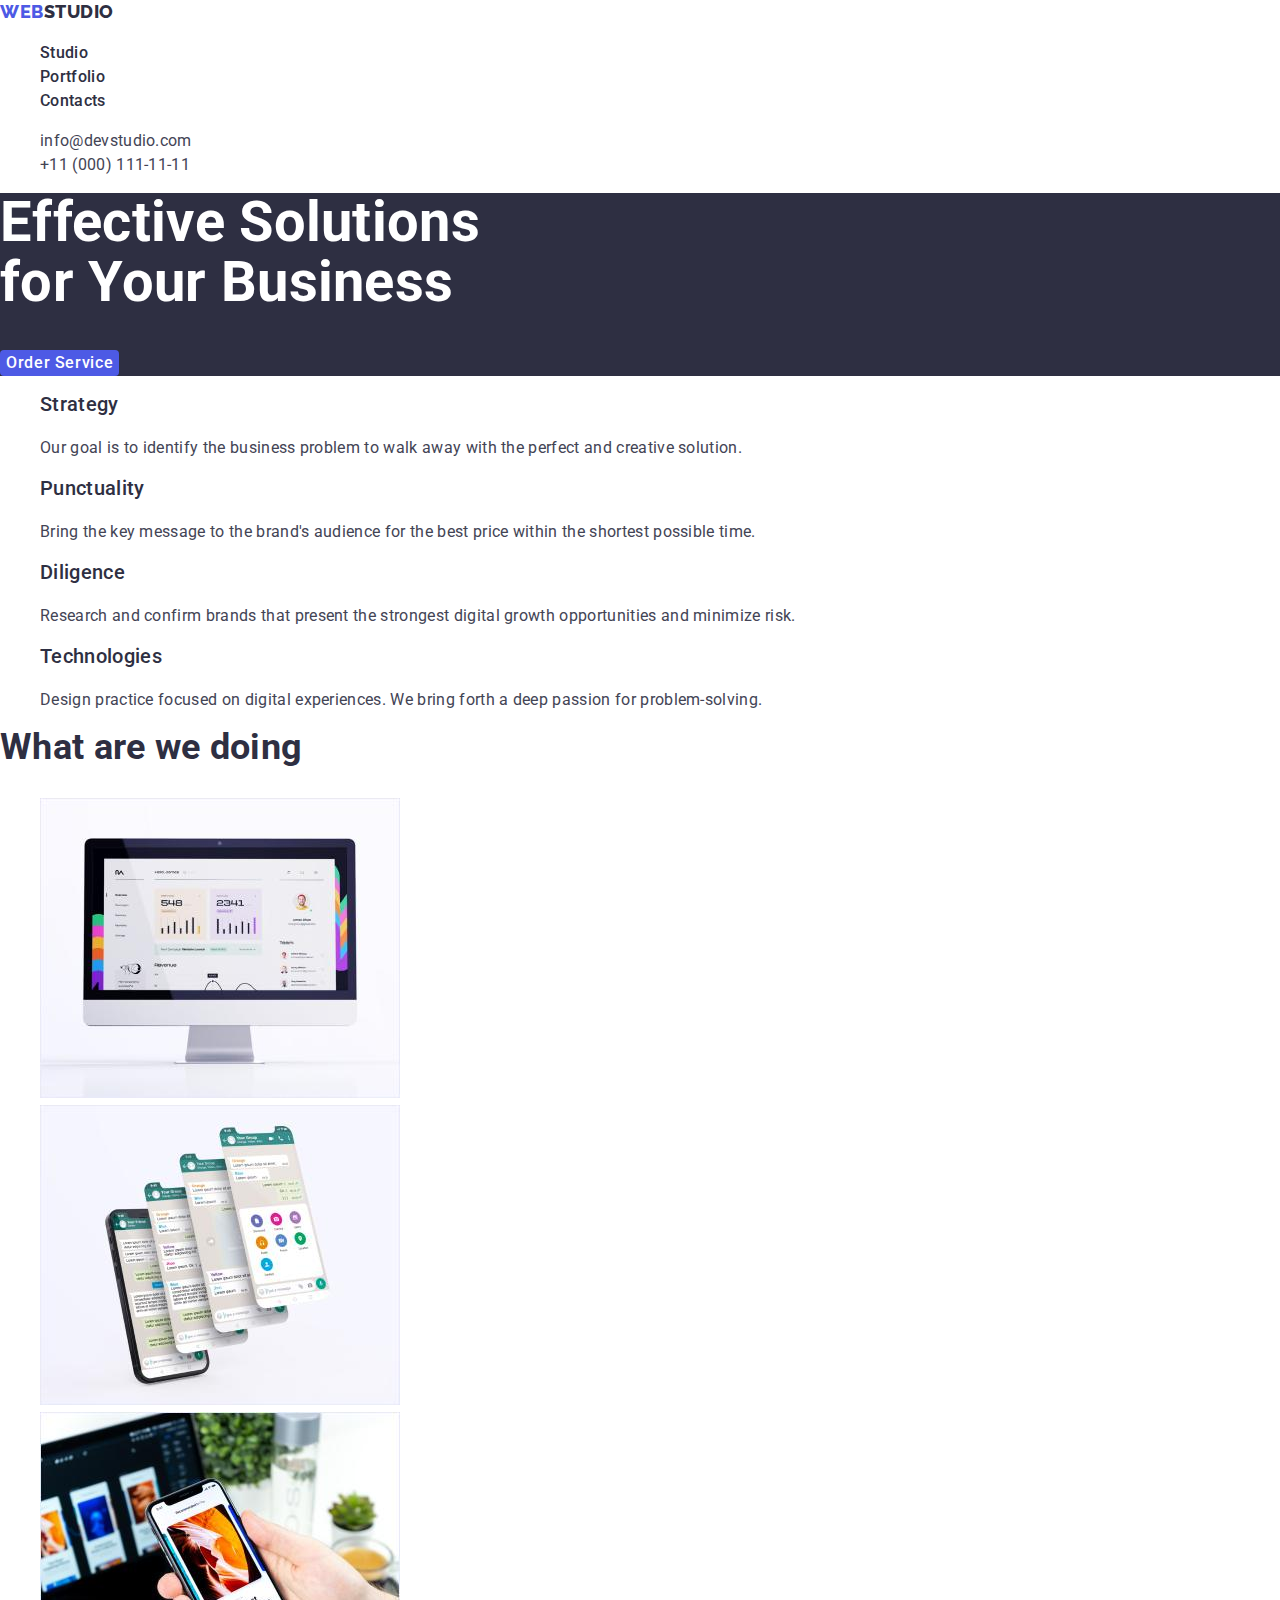
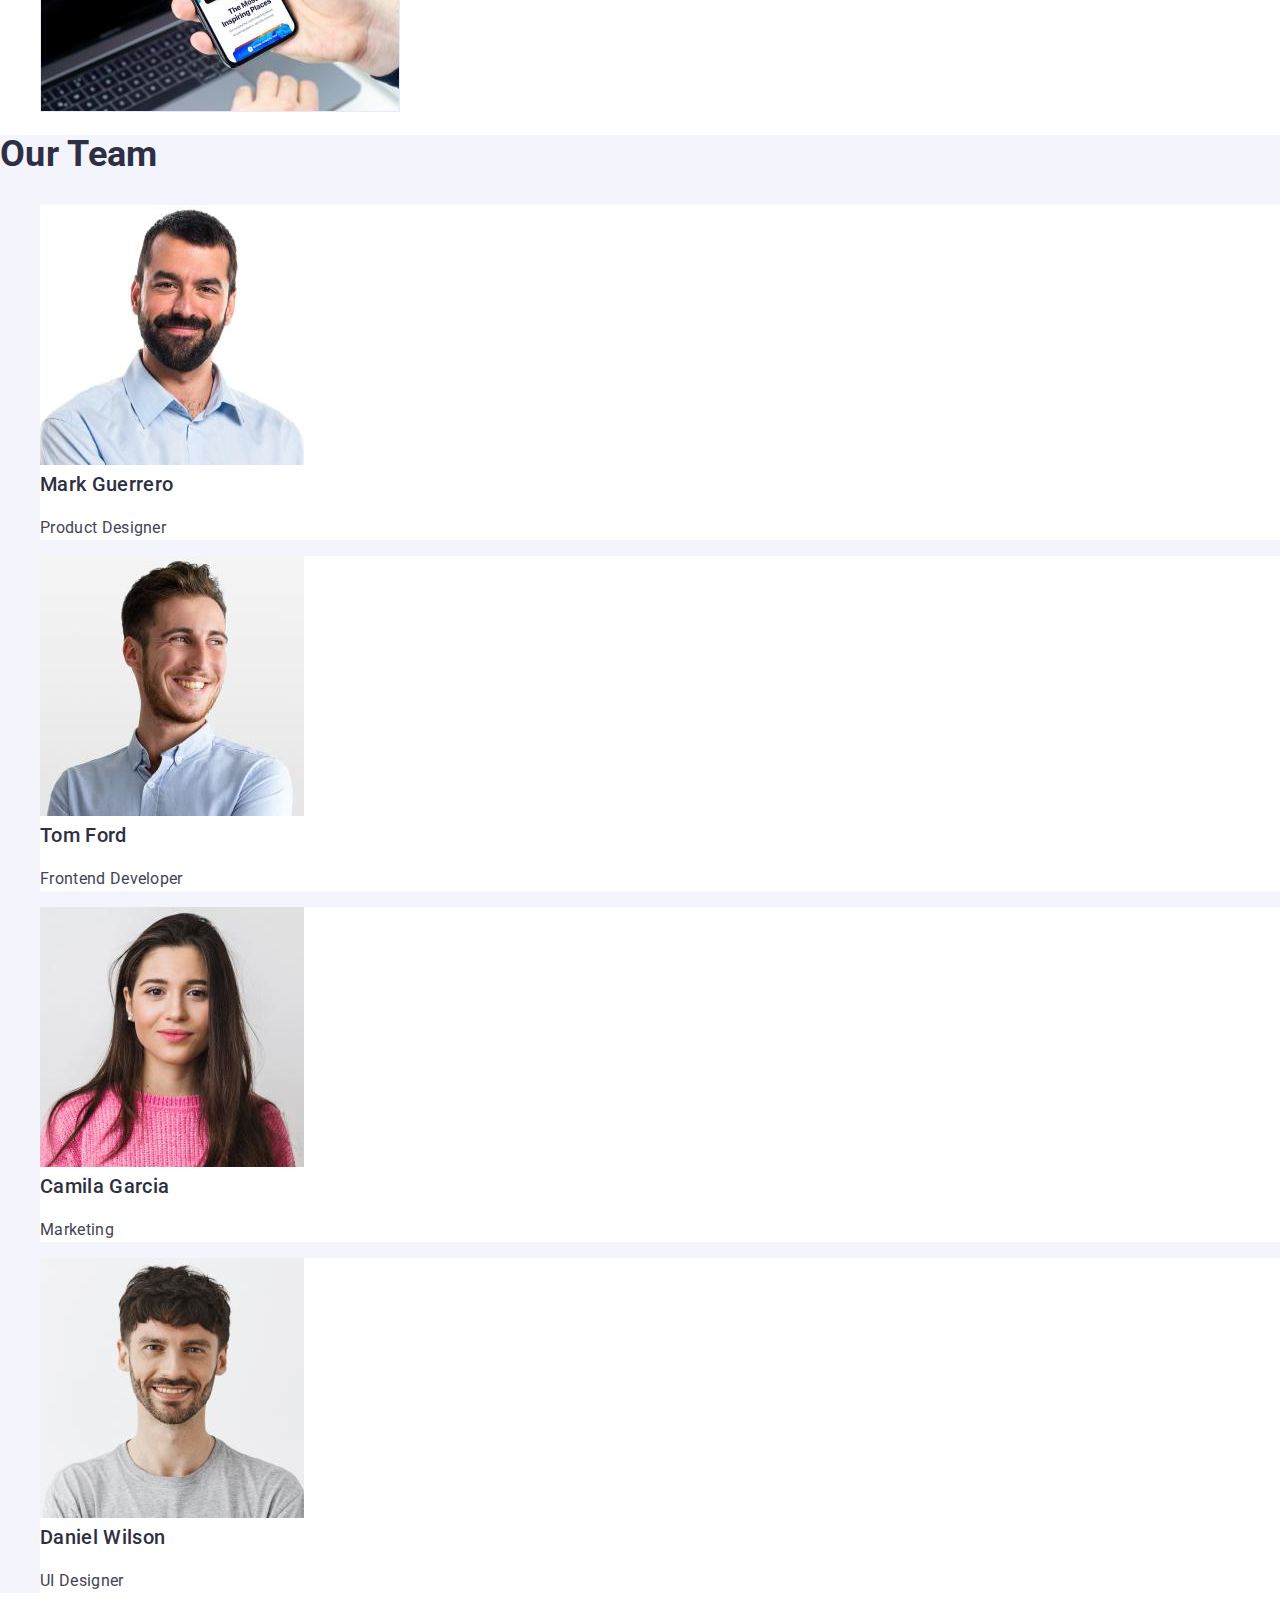
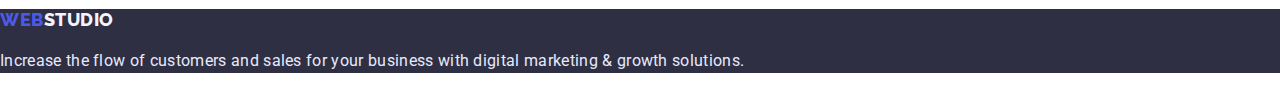
==== index.html @ 21699c54 "Initial commit" ====
<!DOCTYPE html>
<html lang="en">
  <head>
    <meta charset="UTF-8" />
    <meta http-equiv="X-UA-Compatible" content="IE=edge" />
    <meta name="viewport" content="width=device-width, initial-scale=1.0" />
    <title>goit-markup-hw-02</title>
    <!-- Fonts -->
    <link
      rel="stylesheet"
      href="https://cdnjs.cloudflare.com/ajax/libs/modern-normalize/1.1.0/modern-normalize.min.css"
    />
    <link rel="preconnect" href="https://fonts.googleapis.com" />
    <link rel="preconnect" href="https://fonts.gstatic.com" crossorigin />
    <link
      href="https://fonts.googleapis.com/css2?family=Raleway:wght@800&family=Roboto:wght@400;500;700;900&display=swap"
      rel="stylesheet"
    />
    <!-- Styles -->
    <link rel="stylesheet" href="./css/styles.css" />
  </head>
  <body>
    <!-- Header -->
    <header>
      <nav>
        <a class="logo" href="./index.html"
          ><span class="span-web">Web</span>Studio</a
        >
        <ul>
          <li><a class="header-link" href="">Studio</a></li>
          <li><a class="header-link" href="./portfolio.html">Portfolio</a></li>
          <li><a class="header-link" href="">Contacts</a></li>
        </ul>
      </nav>
      <address>
        <ul>
          <li>
            <a class="mail" href="mailto:info@devstudio.com"
              >info@devstudio.com</a
            >
          </li>
          <li>
            <a class="tel" href="tel:+110001111111">+11 (000) 111-11-11</a>
          </li>
        </ul>
      </address>
    </header>
    <!-- Унікальний контент -->
    <main>
      <section class="hero-section">
        <h1 class="hero-title">
          Effective Solutions <br />
          for Your Business
        </h1>
        <button class="button-hero" type="button">Order Service</button>
      </section>
      <!-- Features -->
      <section>
        <h2 hidden>features</h2>
        <ul>
          <li>
            <h3 class="title-h3">Strategy</h3>
            <p>
              Our goal is to identify the business problem to walk away with the
              perfect and creative solution.
            </p>
          </li>
          <li>
            <h3 class="title-h3">Punctuality</h3>
            <p>
              Bring the key message to the brand's audience for the best price
              within the shortest possible time.
            </p>
          </li>
          <li>
            <h3 class="title-h3">Diligence</h3>
            <p>
              Research and confirm brands that present the strongest digital
              growth opportunities and minimize risk.
            </p>
          </li>
          <li>
            <h3 class="title-h3">Technologies</h3>
            <p>
              Design practice focused on digital experiences. We bring forth a
              deep passion for problem-solving.
            </p>
          </li>
        </ul>
      </section>
      <section>
        <!-- Можливості -->
        <h2 class="title-h2">What are we doing</h2>
        <ul>
          <li>
            <img
              src="./images/analitic.jpg"
              alt="Analitic"
              width="360"
              height="300"
            />
          </li>
          <li>
            <img
              src="./images/mesengers.jpg"
              alt="Mesengers"
              width="360"
              height="300"
            />
          </li>
          <li>
            <img
              src="./images/motivations.jpg"
              alt="Motivations"
              width="360"
              height="300"
            />
          </li>
        </ul>
      </section>
      <section class="our-team">
        <h2 class="title-h2">Our Team</h2>
        <ul>
          <li class="background-our-team">
            <img
              src="./images/markguerrero.jpg"
              alt="Mark Guerrero"
              width="264"
              height="260"
            />
            <h3 class="title-h3">Mark Guerrero</h3>
            <p>Product Designer</p>
          </li>
          <li class="background-our-team">
            <img
              src="./images/tomford.jpg"
              alt="Tom Ford"
              width="264"
              height="260"
            />
            <h3 class="title-h3">Tom Ford</h3>
            <p>Frontend Developer</p>
          </li>
          <li class="background-our-team">
            <img
              src="./images/camilagarcia.jpg"
              alt="Camila Garcia"
              width="264"
              height="260"
            />
            <h3 class="title-h3">Camila Garcia</h3>
            <p>Marketing</p>
          </li>

          <li class="background-our-team">
            <img
              src="./images/danielwilson.jpg"
              alt="Daniel Wilson"
              width="264"
              height="260"
            />
            <h3 class="title-h3">Daniel Wilson</h3>
            <p>UI Designer</p>
          </li>
        </ul>
      </section>
    </main>
    <!-- Підвал -->
    <footer>
      <a class="footer-logo" href="./index.html"
        ><span class="span-web">Web</span>Studio</a
      >
      <p class="footer-p">
        Increase the flow of customers and sales for your business with digital
        marketing & growth solutions.
      </p>
    </footer>
  </body>
</html>
---- css/styles.css ----
:root {
  --color-brand: #2e2f42;
  --color-prymary: #434455;
  --color-secondary: #ffffff;
  --color-iris: #4d5ae5;
  --color-ocean: #404bbf;
  --color-light: #f4f4fd;
  --color-accent: #e7e9fc;
}

body {
  color: var(--color-prymary);
  font-family: 'Roboto', sans-serif;
  font-size: 16px;
  line-height: 1.5;
  letter-spacing: 0.02em;
}
.p,
h1,
h2,
h3,
h4,
h5,
h6 {
  margin-top: 0;
}

/* Header */
header {
  background-color: var(--color-secondary);
}
ul {
  list-style-type: none;
}

/* site nav */
.logo {
  color: var(--color-brand);
  font-family: 'Raleway', sans-serif;
  font-weight: 800;
  font-size: 18px;
  line-height: 1.33;
  text-decoration: none;
  text-transform: uppercase;
  letter-spacing: 0.03em;
}
.span-web {
  color: var(--color-iris);
}

.header-link {
  color: var(--color-brand);
  font-weight: 500;
  font-size: 16px;
  line-height: 1.5;
  letter-spacing: 0.02em;
  text-decoration: none;
}
.header-link:hover,
.header-link:focus,
.header-link:after {
  color: var(--color-ocean);
}
/* Address */
.mail,
.tel {
  color: var(--color-prymary);
  font-style: normal;
  text-decoration: none;
  letter-spacing: 0.02em;
}
.mail:hover,
.mail:focus {
  color: var(--color-ocean);
}

/* Main */

.hero-section {
  background-color: var(--color-brand);
}
.hero-title {
  color: var(--color-secondary);
  font-size: 56px;
  line-height: 1.07;
}
.button-hero {
  font-family: 'Roboto', sans-serif;
  color: var(--color-secondary);
  background-color: var(--color-iris);
  font-weight: 500;
  font-size: 16px;
  line-height: 1.5;
  border: none;
  border-radius: 4px;
  cursor: pointer;
  letter-spacing: 0.04em;
}
.button-hero:hover,
.button-hero:focus {
  color: var(--color-secondary);
  background-color: var(--color-ocean);
}
/* features */

.title-h3 {
  color: var(--color-brand);
  font-weight: 500;
  font-size: 20px;
  line-height: 1.2;
}
/* Title-h2 */
.title-h2 {
  color: var(--color-brand);
  font-size: 36px;
  line-height: 1.11;
}
.our-team {
  background-color: var(--color-light);
}
.background-our-team {
  background-color: var(--color-secondary);
}

/* Footer */
footer {
  background-color: var(--color-brand);
}
.footer-logo {
  color: var(--color-light);
  font-family: 'Raleway', sans-serif;
  font-weight: 800;
  font-size: 18px;
  line-height: 1.17;
  text-decoration: none;
  text-transform: uppercase;
  letter-spacing: 0.03em;
}
.footer-p {
  color: var(--color-accent);
}

/* Portfolio */

.portfolio-button {
  font-family: 'Roboto', sans-serif;
  color: var(--color-iris);
  background-color: var(--color-light);
  font-weight: 500;
  font-size: 16px;
  line-height: 1.5;
  border: 1px solid var(--color-accent);
  border-radius: 4px;
  cursor: pointer;
  letter-spacing: 0.04em;
}
.portfolio-button:hover,
.portfolio-button:focus {
  color: var(--color-secondary);
  background-color: var(--color-ocean);
}
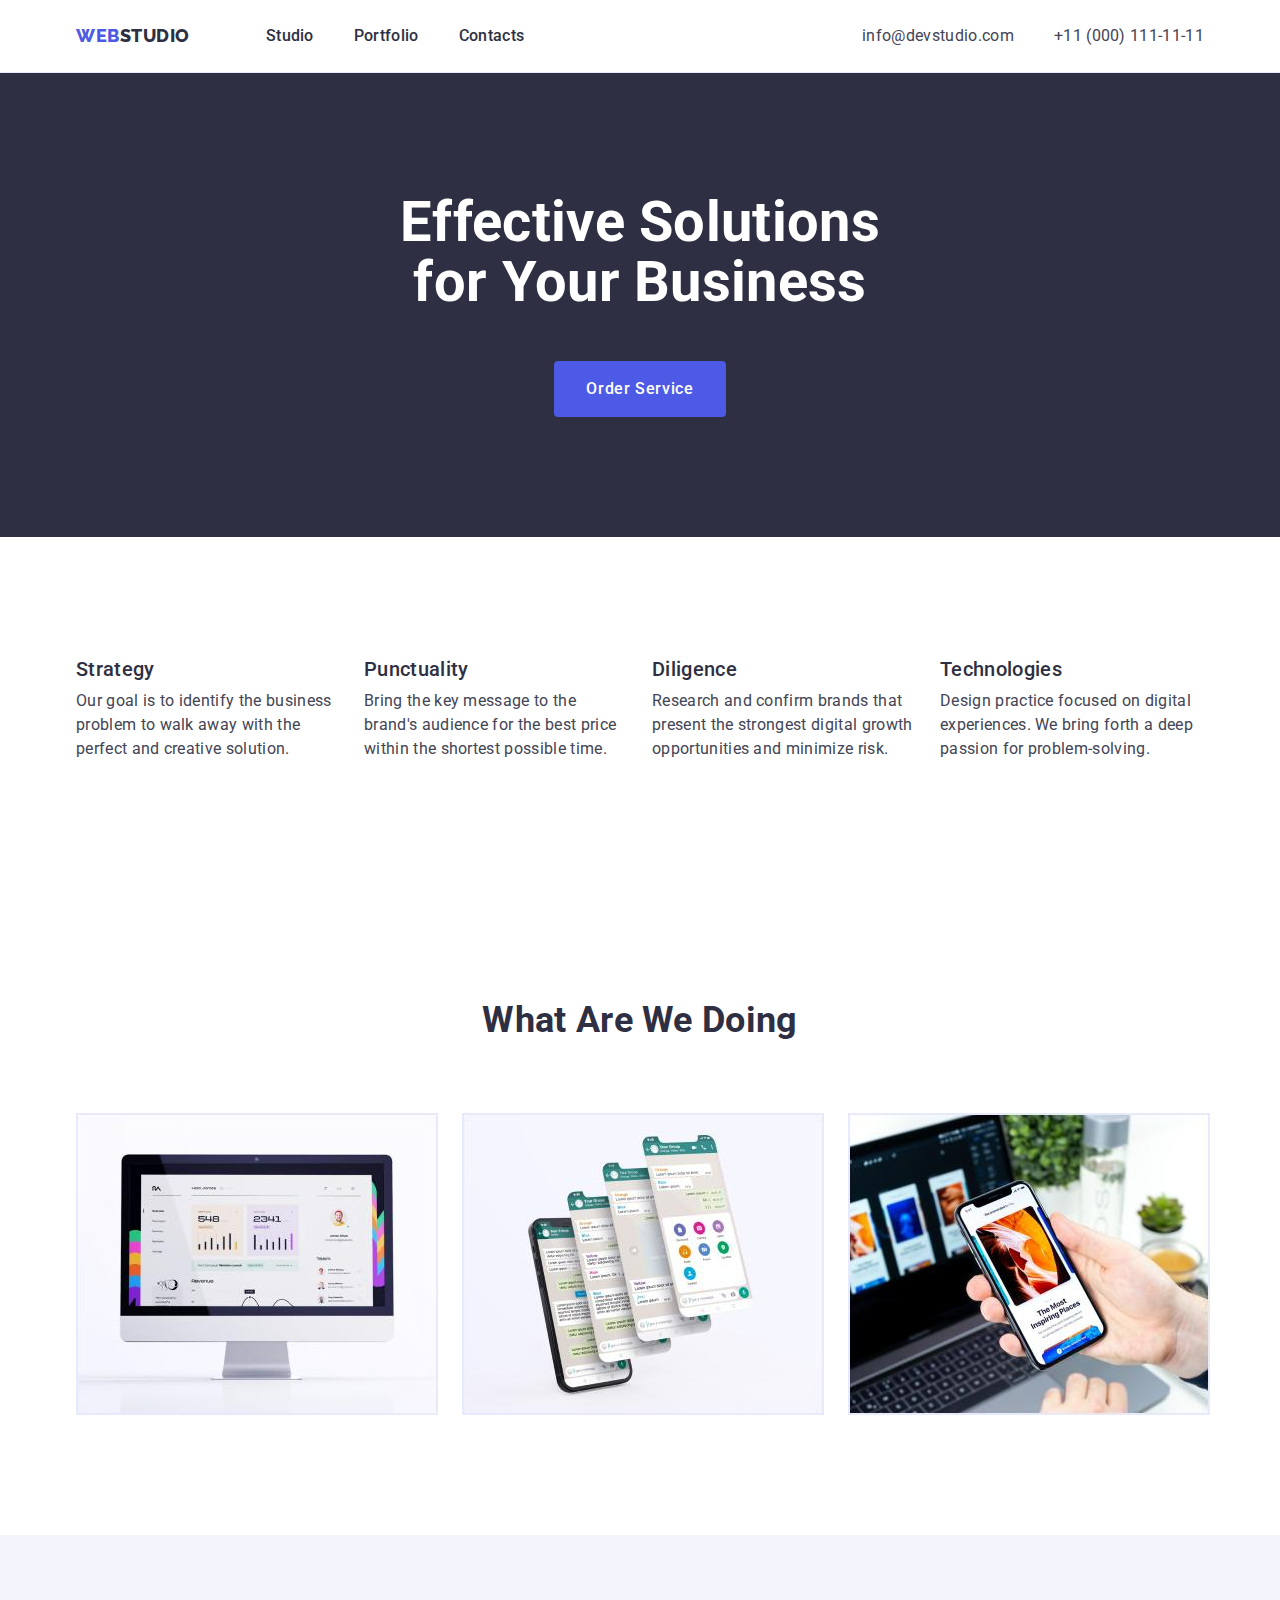
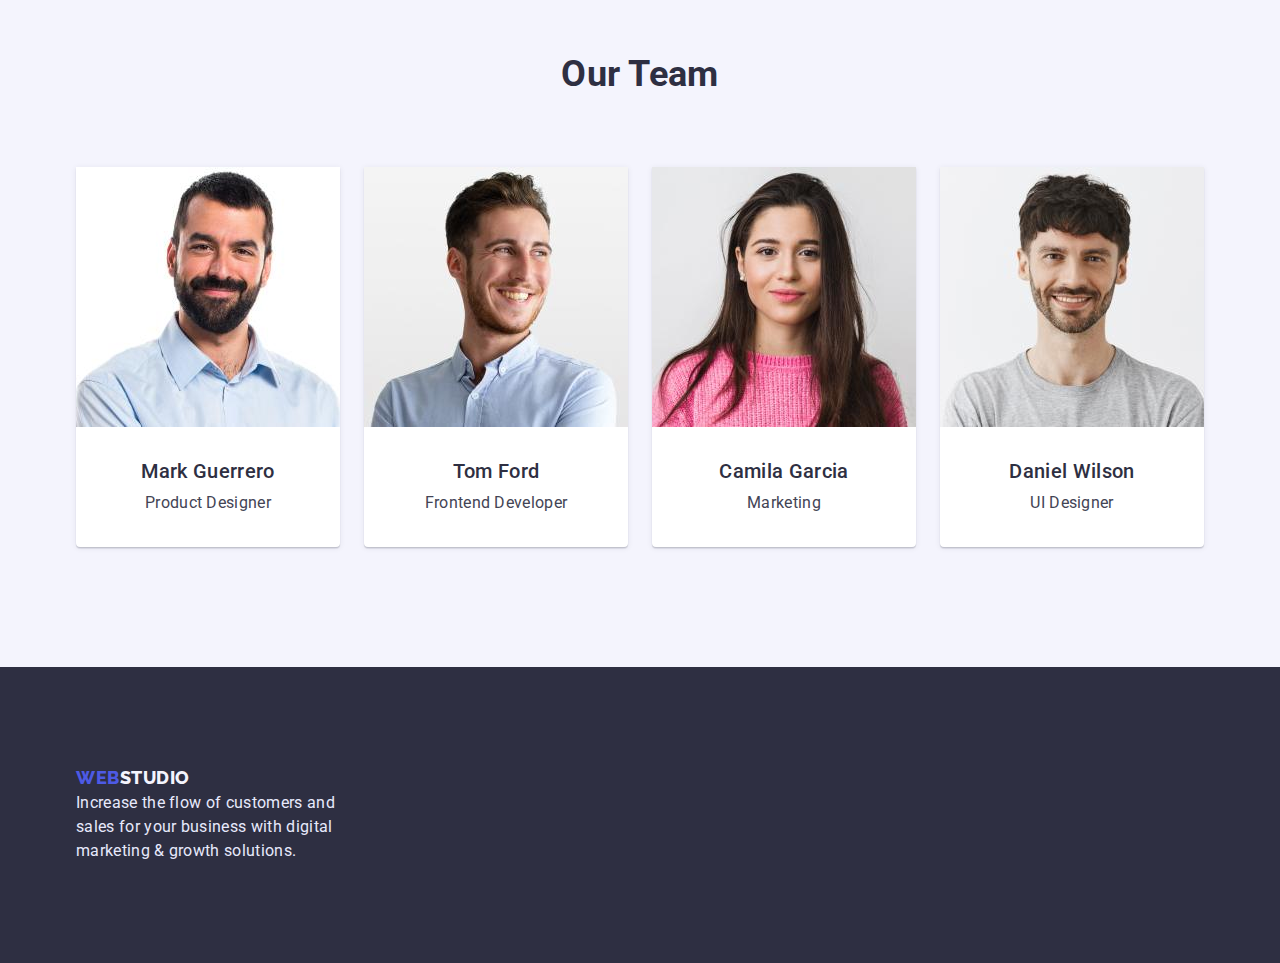
==== commit ca215f6e: "update" ====
--- a/index.html
+++ b/index.html
@@ -22,158 +22,185 @@
   <body>
     <!-- Header -->
     <header>
-      <nav>
-        <a class="logo" href="./index.html"
-          ><span class="span-web">Web</span>Studio</a
-        >
-        <ul>
-          <li><a class="header-link" href="">Studio</a></li>
-          <li><a class="header-link" href="./portfolio.html">Portfolio</a></li>
-          <li><a class="header-link" href="">Contacts</a></li>
-        </ul>
-      </nav>
-      <address>
-        <ul>
-          <li>
-            <a class="mail" href="mailto:info@devstudio.com"
-              >info@devstudio.com</a
+      <div class="conteiner">
+        <div class="header-conteiner">
+          <nav class="header-nav">
+            <a class="logo" href="./index.html"
+              ><span class="span-web">Web</span>Studio</a
             >
-          </li>
-          <li>
-            <a class="tel" href="tel:+110001111111">+11 (000) 111-11-11</a>
-          </li>
-        </ul>
-      </address>
+            <ul class="header-ul">
+              <li><a class="header-link" href="">Studio</a></li>
+              <li>
+                <a class="header-link" href="./portfolio.html">Portfolio</a>
+              </li>
+              <li><a class="header-link" href="">Contacts</a></li>
+            </ul>
+          </nav>
+          <address>
+            <ul class="header-ul">
+              <li>
+                <a class="mail" href="mailto:info@devstudio.com"
+                  >info@devstudio.com</a
+                >
+              </li>
+              <li>
+                <a class="tel" href="tel:+110001111111">+11 (000) 111-11-11</a>
+              </li>
+            </ul>
+          </address>
+        </div>
+      </div>
     </header>
     <!-- Унікальний контент -->
     <main>
       <section class="hero-section">
-        <h1 class="hero-title">
-          Effective Solutions <br />
-          for Your Business
-        </h1>
-        <button class="button-hero" type="button">Order Service</button>
+        <div class="conteiner">
+          <h1 class="hero-title">
+            Effective Solutions <br />
+            for Your Business
+          </h1>
+          <button class="button-hero" type="button">Order Service</button>
+        </div>
       </section>
       <!-- Features -->
-      <section>
-        <h2 hidden>features</h2>
-        <ul>
-          <li>
-            <h3 class="title-h3">Strategy</h3>
-            <p>
-              Our goal is to identify the business problem to walk away with the
-              perfect and creative solution.
-            </p>
-          </li>
-          <li>
-            <h3 class="title-h3">Punctuality</h3>
-            <p>
-              Bring the key message to the brand's audience for the best price
-              within the shortest possible time.
-            </p>
-          </li>
-          <li>
-            <h3 class="title-h3">Diligence</h3>
-            <p>
-              Research and confirm brands that present the strongest digital
-              growth opportunities and minimize risk.
-            </p>
-          </li>
-          <li>
-            <h3 class="title-h3">Technologies</h3>
-            <p>
-              Design practice focused on digital experiences. We bring forth a
-              deep passion for problem-solving.
-            </p>
-          </li>
-        </ul>
-      </section>
-      <section>
-        <!-- Можливості -->
-        <h2 class="title-h2">What are we doing</h2>
-        <ul>
-          <li>
-            <img
-              src="./images/analitic.jpg"
-              alt="Analitic"
-              width="360"
-              height="300"
-            />
-          </li>
-          <li>
-            <img
-              src="./images/mesengers.jpg"
-              alt="Mesengers"
-              width="360"
-              height="300"
-            />
-          </li>
-          <li>
-            <img
-              src="./images/motivations.jpg"
-              alt="Motivations"
-              width="360"
-              height="300"
-            />
-          </li>
-        </ul>
-      </section>
+      <section class="section">
+        <div class="conteiner">
+          <h2 hidden>features</h2>
+          <ul class="list-about-us">
+            <li class="feature-li">
+              <h3 class="title-h3">Strategy</h3>
+              <p class="title-text">
+                Our goal is to identify the business problem to walk away with
+                the perfect and creative solution.
+              </p>
+            </li>
+            <li class="feature-li">
+              <h3 class="title-h3">Punctuality</h3>
+              <p class="title-text">
+                Bring the key message to the brand's audience for the best price
+                within the shortest possible time.
+              </p>
+            </li>
+            <li class="feature-li">
+              <h3 class="title-h3">Diligence</h3>
+              <p class="title-text">
+                Research and confirm brands that present the strongest digital
+                growth opportunities and minimize risk.
+              </p>
+            </li>
+            <li class="feature-li">
+              <h3 class="title-h3">Technologies</h3>
+              <p class="title-text">
+                Design practice focused on digital experiences. We bring forth a
+                deep passion for problem-solving.
+              </p>
+            </li>
+          </ul>
+        </div>
+      </section>
+      <!--What are we doing  -->
+      <section class="section">
+        <div class="conteiner">
+          <h2 class="title-h2">What are we doing</h2>
+          <ul class="list-about-us">
+            <li class="work-li">
+              <img
+                src="./images/analitic.jpg"
+                alt="Analitic"
+                width="360"
+                height="300"
+              />
+            </li>
+            <li class="work-li">
+              <img
+                src="./images/mesengers.jpg"
+                alt="Mesengers"
+                width="360"
+                height="300"
+              />
+            </li>
+            <li class="work-li">
+              <img
+                src="./images/motivations.jpg"
+                alt="Motivations"
+                width="360"
+                height="300"
+              />
+            </li>
+          </ul>
+        </div>
+      </section>
+      <!-- Our Team -->
       <section class="our-team">
-        <h2 class="title-h2">Our Team</h2>
-        <ul>
-          <li class="background-our-team">
-            <img
-              src="./images/markguerrero.jpg"
-              alt="Mark Guerrero"
-              width="264"
-              height="260"
-            />
-            <h3 class="title-h3">Mark Guerrero</h3>
-            <p>Product Designer</p>
-          </li>
-          <li class="background-our-team">
-            <img
-              src="./images/tomford.jpg"
-              alt="Tom Ford"
-              width="264"
-              height="260"
-            />
-            <h3 class="title-h3">Tom Ford</h3>
-            <p>Frontend Developer</p>
-          </li>
-          <li class="background-our-team">
-            <img
-              src="./images/camilagarcia.jpg"
-              alt="Camila Garcia"
-              width="264"
-              height="260"
-            />
-            <h3 class="title-h3">Camila Garcia</h3>
-            <p>Marketing</p>
-          </li>
+        <div class="conteiner">
+          <h2 class="title-h2">Our Team</h2>
+          <ul class="list-about-us">
+            <li class="background-our-team">
+              <img
+                src="./images/markguerrero.jpg"
+                alt="Mark Guerrero"
+                width="264"
+                height="260"
+              />
+              <div class="team">
+                <h3 class="title-h3">Mark Guerrero</h3>
+                <p class="title-text">Product Designer</p>
+              </div>
+            </li>
+            <li class="background-our-team">
+              <img
+                src="./images/tomford.jpg"
+                alt="Tom Ford"
+                width="264"
+                height="260"
+              />
+              <div class="team">
+                <h3 class="title-h3">Tom Ford</h3>
+                <p class="title-text">Frontend Developer</p>
+              </div>
+            </li>
+            <li class="background-our-team">
+              <img
+                src="./images/camilagarcia.jpg"
+                alt="Camila Garcia"
+                width="264"
+                height="260"
+              />
+              <div class="team">
+                <h3 class="title-h3">Camila Garcia</h3>
+                <p class="title-text">Marketing</p>
+              </div>
+            </li>
 
-          <li class="background-our-team">
-            <img
-              src="./images/danielwilson.jpg"
-              alt="Daniel Wilson"
-              width="264"
-              height="260"
-            />
-            <h3 class="title-h3">Daniel Wilson</h3>
-            <p>UI Designer</p>
-          </li>
-        </ul>
+            <li class="background-our-team">
+              <img
+                src="./images/danielwilson.jpg"
+                alt="Daniel Wilson"
+                width="264"
+                height="260"
+              />
+              <div class="team">
+                <h3 class="title-h3">Daniel Wilson</h3>
+                <p class="title-text">UI Designer</p>
+              </div>
+            </li>
+          </ul>
+        </div>
       </section>
     </main>
     <!-- Підвал -->
     <footer>
-      <a class="footer-logo" href="./index.html"
-        ><span class="span-web">Web</span>Studio</a
-      >
-      <p class="footer-p">
-        Increase the flow of customers and sales for your business with digital
-        marketing & growth solutions.
-      </p>
+      <div class="conteiner">
+        <div class="conteiner-footer">
+          <a class="footer-logo" href="./index.html"
+            ><span class="span-web">Web</span>Studio</a
+          >
+          <p class="footer-p">
+            Increase the flow of customers and sales for your business with
+            digital marketing & growth solutions.
+          </p>
+        </div>
+      </div>
     </footer>
   </body>
 </html>
--- a/css/styles.css
+++ b/css/styles.css
@@ -15,25 +15,58 @@
   line-height: 1.5;
   letter-spacing: 0.02em;
 }
-.p,
 h1,
 h2,
 h3,
 h4,
 h5,
-h6 {
+h6,
+p {
   margin-top: 0;
+  margin-bottom: 0;
+}
+ul {
+  margin-top: 0;
+  margin-bottom: 0;
+  padding-left: 0;
 }
 
 /* Header */
+
+.conteiner {
+  width: 100%;
+  max-width: 1158px;
+  margin: 0 auto;
+  padding: 0 15px;
+}
+
 header {
   background-color: var(--color-secondary);
+  border-bottom: 1px solid var(--color-accent);
+}
+.header-conteiner {
+  display: flex;
+  align-items: center;
+  padding-top: 24px;
+  padding-bottom: 24px;
+}
+.header-nav {
+  display: flex;
+  align-items: center;
+  flex-grow: 1;
+  gap: 76px;
+}
+.header-ul {
+  display: flex;
+  gap: 40px;
 }
 ul {
   list-style-type: none;
 }
-
-/* site nav */
+img {
+  display: block;
+}
+
 .logo {
   color: var(--color-brand);
   font-family: 'Raleway', sans-serif;
@@ -78,11 +111,17 @@
 
 .hero-section {
   background-color: var(--color-brand);
-}
+  text-align: center;
+  padding: 120px 0;
+  margin-left: auto;
+  margin-right: auto;
+}
+
 .hero-title {
   color: var(--color-secondary);
   font-size: 56px;
   line-height: 1.07;
+  margin: 0 auto 48px;
 }
 .button-hero {
   font-family: 'Roboto', sans-serif;
@@ -95,6 +134,9 @@
   border-radius: 4px;
   cursor: pointer;
   letter-spacing: 0.04em;
+  padding: 16px 32px;
+  margin-left: auto;
+  margin-right: auto;
 }
 .button-hero:hover,
 .button-hero:focus {
@@ -103,6 +145,27 @@
 }
 /* features */
 
+.list-about-us {
+  display: flex;
+  gap: 24px;
+}
+.feature-li {
+  flex-basis: calc((100% - 72px) / 4);
+}
+.title-text {
+  margin-top: 8px;
+}
+/* What are we doing */
+.work-li {
+  flex-basis: calc((100% - 48px) / 3);
+  border: 1px solid var(--color-accent);
+}
+
+.section,
+.our-team {
+  padding: 120px 0;
+}
+
 .title-h3 {
   color: var(--color-brand);
   font-weight: 500;
@@ -114,12 +177,25 @@
   color: var(--color-brand);
   font-size: 36px;
   line-height: 1.11;
-}
+  text-align: center;
+  text-transform: capitalize;
+  margin-bottom: 72px;
+}
+
+/* Our Team */
 .our-team {
   background-color: var(--color-light);
 }
 .background-our-team {
   background-color: var(--color-secondary);
+  flex-basis: calc((100% - 72px) / 4);
+    box-shadow: 0px 1px 6px rgba(46, 47, 66, 0.08),
+    0px 1px 1px rgba(46, 47, 66, 0.16), 0px 2px 1px rgba(46, 47, 66, 0.08);
+  border-radius: 0px 0px 4px 4px;
+}
+.team {
+  padding: 32px 16px;
+  text-align: center;
 }
 
 /* Footer */
@@ -135,9 +211,15 @@
   text-decoration: none;
   text-transform: uppercase;
   letter-spacing: 0.03em;
+  margin-bottom: 16px;
 }
 .footer-p {
   color: var(--color-accent);
+  max-width: 264px;
+}
+.conteiner-footer {
+  padding-top: 100px;
+  padding-bottom: 100px;
 }
 
 /* Portfolio */
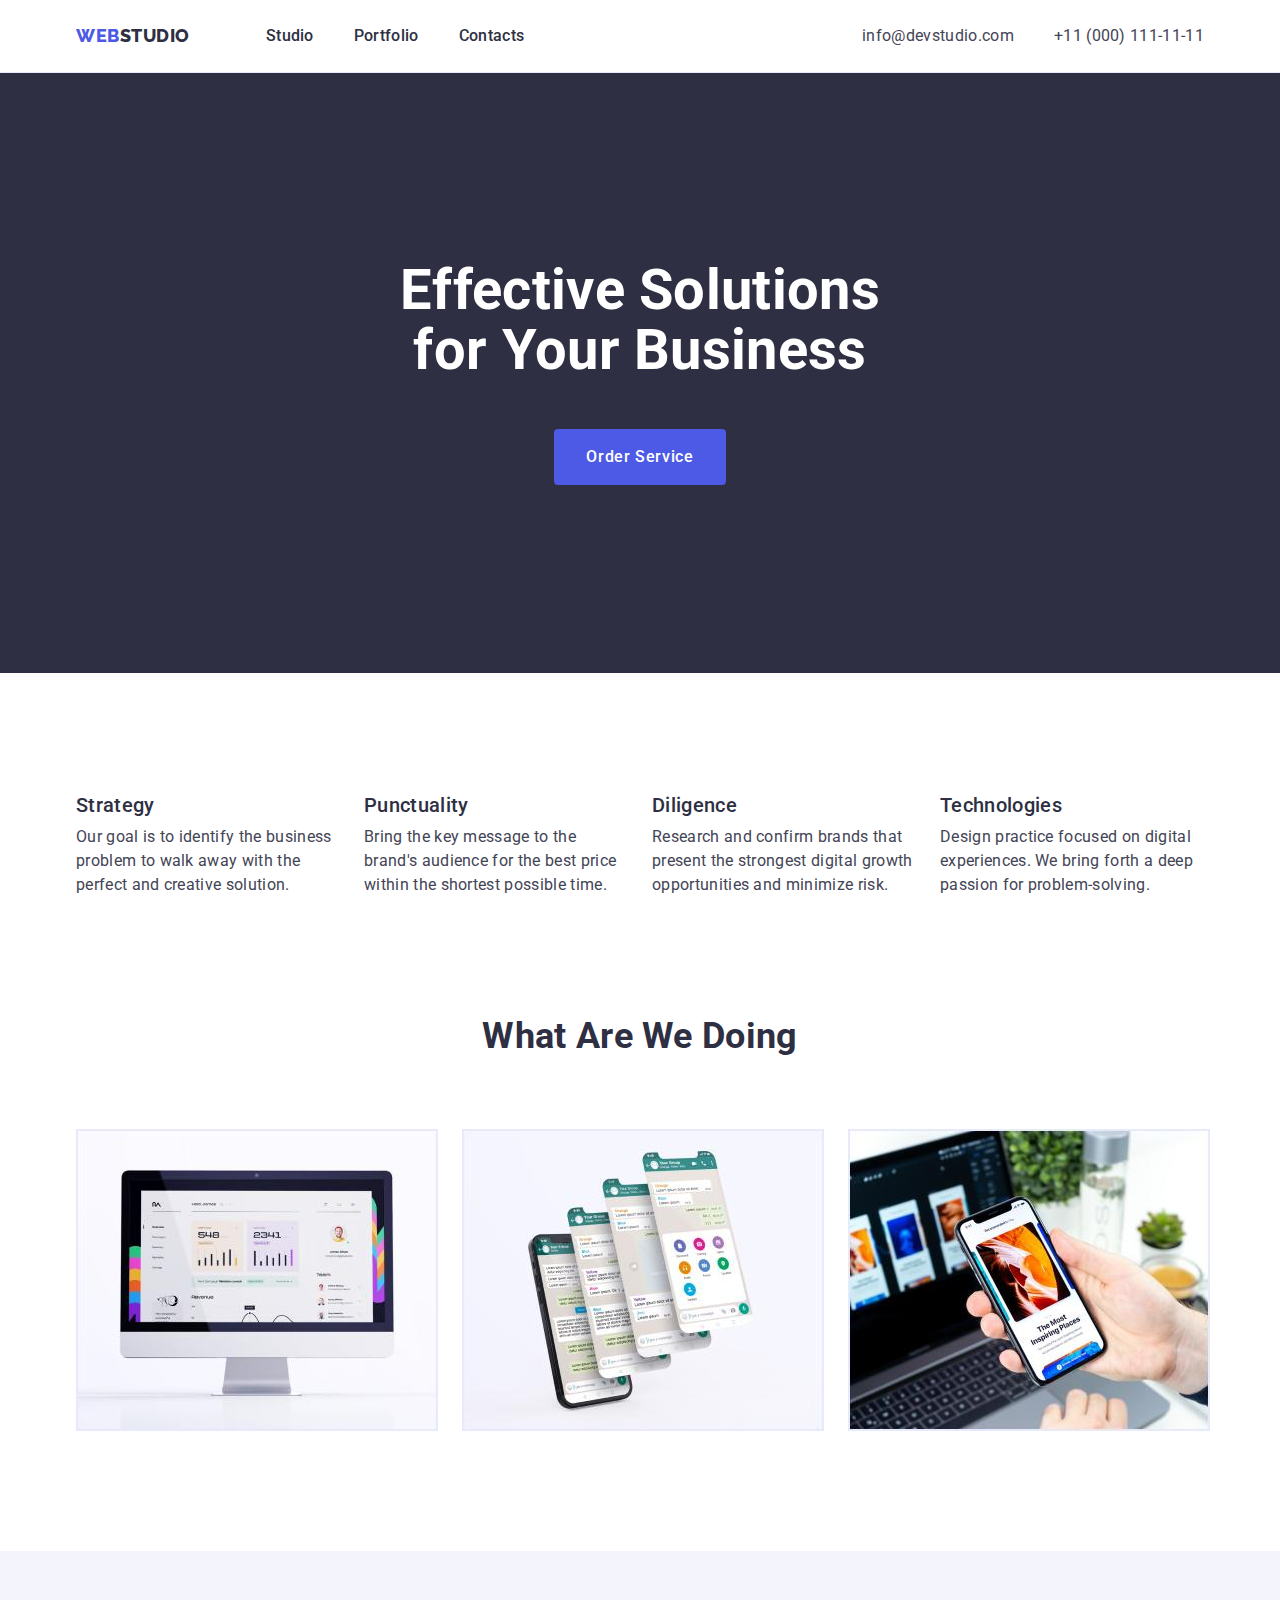
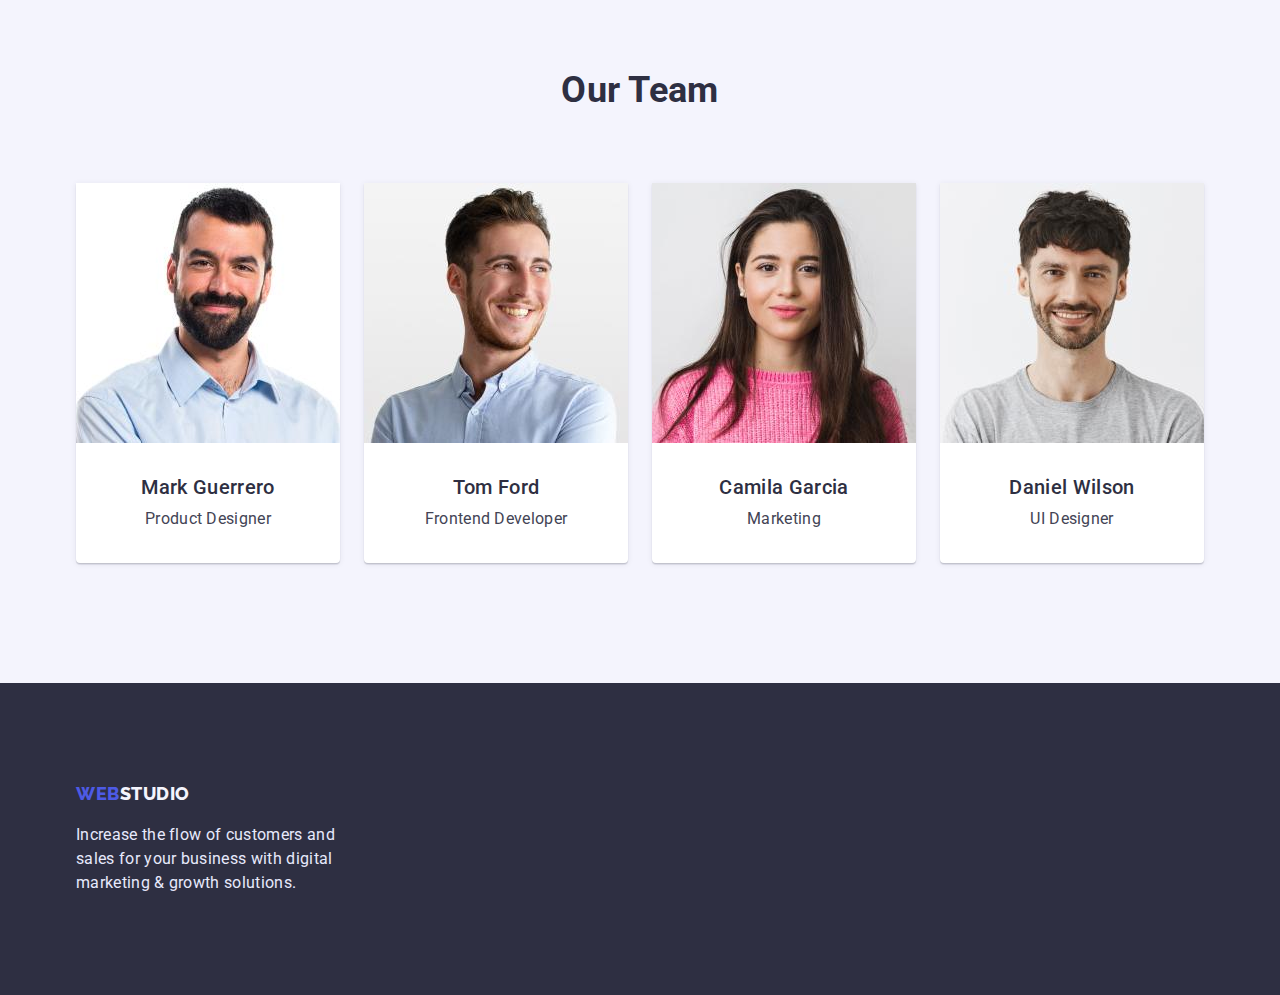
==== commit 213c0ca4: "update" ====
--- a/index.html
+++ b/index.html
@@ -99,7 +99,7 @@
         </div>
       </section>
       <!--What are we doing  -->
-      <section class="section">
+      <section class="section works">
         <div class="conteiner">
           <h2 class="title-h2">What are we doing</h2>
           <ul class="list-about-us">
@@ -191,15 +191,13 @@
     <!-- Підвал -->
     <footer>
       <div class="conteiner">
-        <div class="conteiner-footer">
-          <a class="footer-logo" href="./index.html"
-            ><span class="span-web">Web</span>Studio</a
-          >
-          <p class="footer-p">
-            Increase the flow of customers and sales for your business with
-            digital marketing & growth solutions.
-          </p>
-        </div>
+        <a class="footer-logo" href="./index.html"
+          ><span class="span-web">Web</span>Studio</a
+        >
+        <p class="footer-p">
+          Increase the flow of customers and sales for your business with
+          digital marketing & growth solutions.
+        </p>
       </div>
     </footer>
   </body>
--- a/css/styles.css
+++ b/css/styles.css
@@ -112,7 +112,8 @@
 .hero-section {
   background-color: var(--color-brand);
   text-align: center;
-  padding: 120px 0;
+  padding-top: 188px;
+  padding-bottom: 188px;
   margin-left: auto;
   margin-right: auto;
 }
@@ -150,14 +151,14 @@
   gap: 24px;
 }
 .feature-li {
-  flex-basis: calc((100% - 72px) / 4);
+  flex-basis: calc((100% - 3 * 24px) / 4);
 }
 .title-text {
   margin-top: 8px;
 }
 /* What are we doing */
 .work-li {
-  flex-basis: calc((100% - 48px) / 3);
+  flex-basis: calc((100% - 2 * 24px) / 3);
   border: 1px solid var(--color-accent);
 }
 
@@ -181,6 +182,9 @@
   text-transform: capitalize;
   margin-bottom: 72px;
 }
+.works {
+  padding-top: 0;
+}
 
 /* Our Team */
 .our-team {
@@ -188,19 +192,21 @@
 }
 .background-our-team {
   background-color: var(--color-secondary);
-  flex-basis: calc((100% - 72px) / 4);
-    box-shadow: 0px 1px 6px rgba(46, 47, 66, 0.08),
+  flex-basis: calc((100% - 3 * 24px) / 4);
+  box-shadow: 0px 1px 6px rgba(46, 47, 66, 0.08),
     0px 1px 1px rgba(46, 47, 66, 0.16), 0px 2px 1px rgba(46, 47, 66, 0.08);
   border-radius: 0px 0px 4px 4px;
 }
 .team {
-  padding: 32px 16px;
+  padding: 32px 0;
   text-align: center;
 }
 
 /* Footer */
 footer {
   background-color: var(--color-brand);
+  padding-top: 100px;
+  padding-bottom: 100px;
 }
 .footer-logo {
   color: var(--color-light);
@@ -211,19 +217,47 @@
   text-decoration: none;
   text-transform: uppercase;
   letter-spacing: 0.03em;
-  margin-bottom: 16px;
 }
 .footer-p {
   color: var(--color-accent);
   max-width: 264px;
-}
-.conteiner-footer {
-  padding-top: 100px;
-  padding-bottom: 100px;
+  margin-top: 16px;
 }
 
 /* Portfolio */
 
+/* Filters */
+
+.portfolio-section {
+  padding-top: 96px;
+  padding-bottom: 120px;
+}
+
+.menu-button {
+  display: flex;
+  justify-content: center;
+  gap: 24px;
+  margin-bottom: 72px;
+}
+.menu-content {
+  display: flex;
+  justify-content: center;
+  gap: 48px 24px;
+  flex-wrap: wrap;
+}
+.button-li {
+}
+.menu-item {
+  flex-basis: calc((100% - 2 * 24px) / 3);
+}
+.menu-list {
+  padding-top: 32px;
+  padding-bottom: 32px;
+  padding-left: 16px;
+  border-right: 1px solid var(--color-accent);
+  border-left: 1px solid var(--color-accent);
+  border-bottom: 1px solid var(--color-accent);
+}
 .portfolio-button {
   font-family: 'Roboto', sans-serif;
   color: var(--color-iris);
@@ -235,6 +269,7 @@
   border-radius: 4px;
   cursor: pointer;
   letter-spacing: 0.04em;
+  padding: 12px 24px;
 }
 .portfolio-button:hover,
 .portfolio-button:focus {
